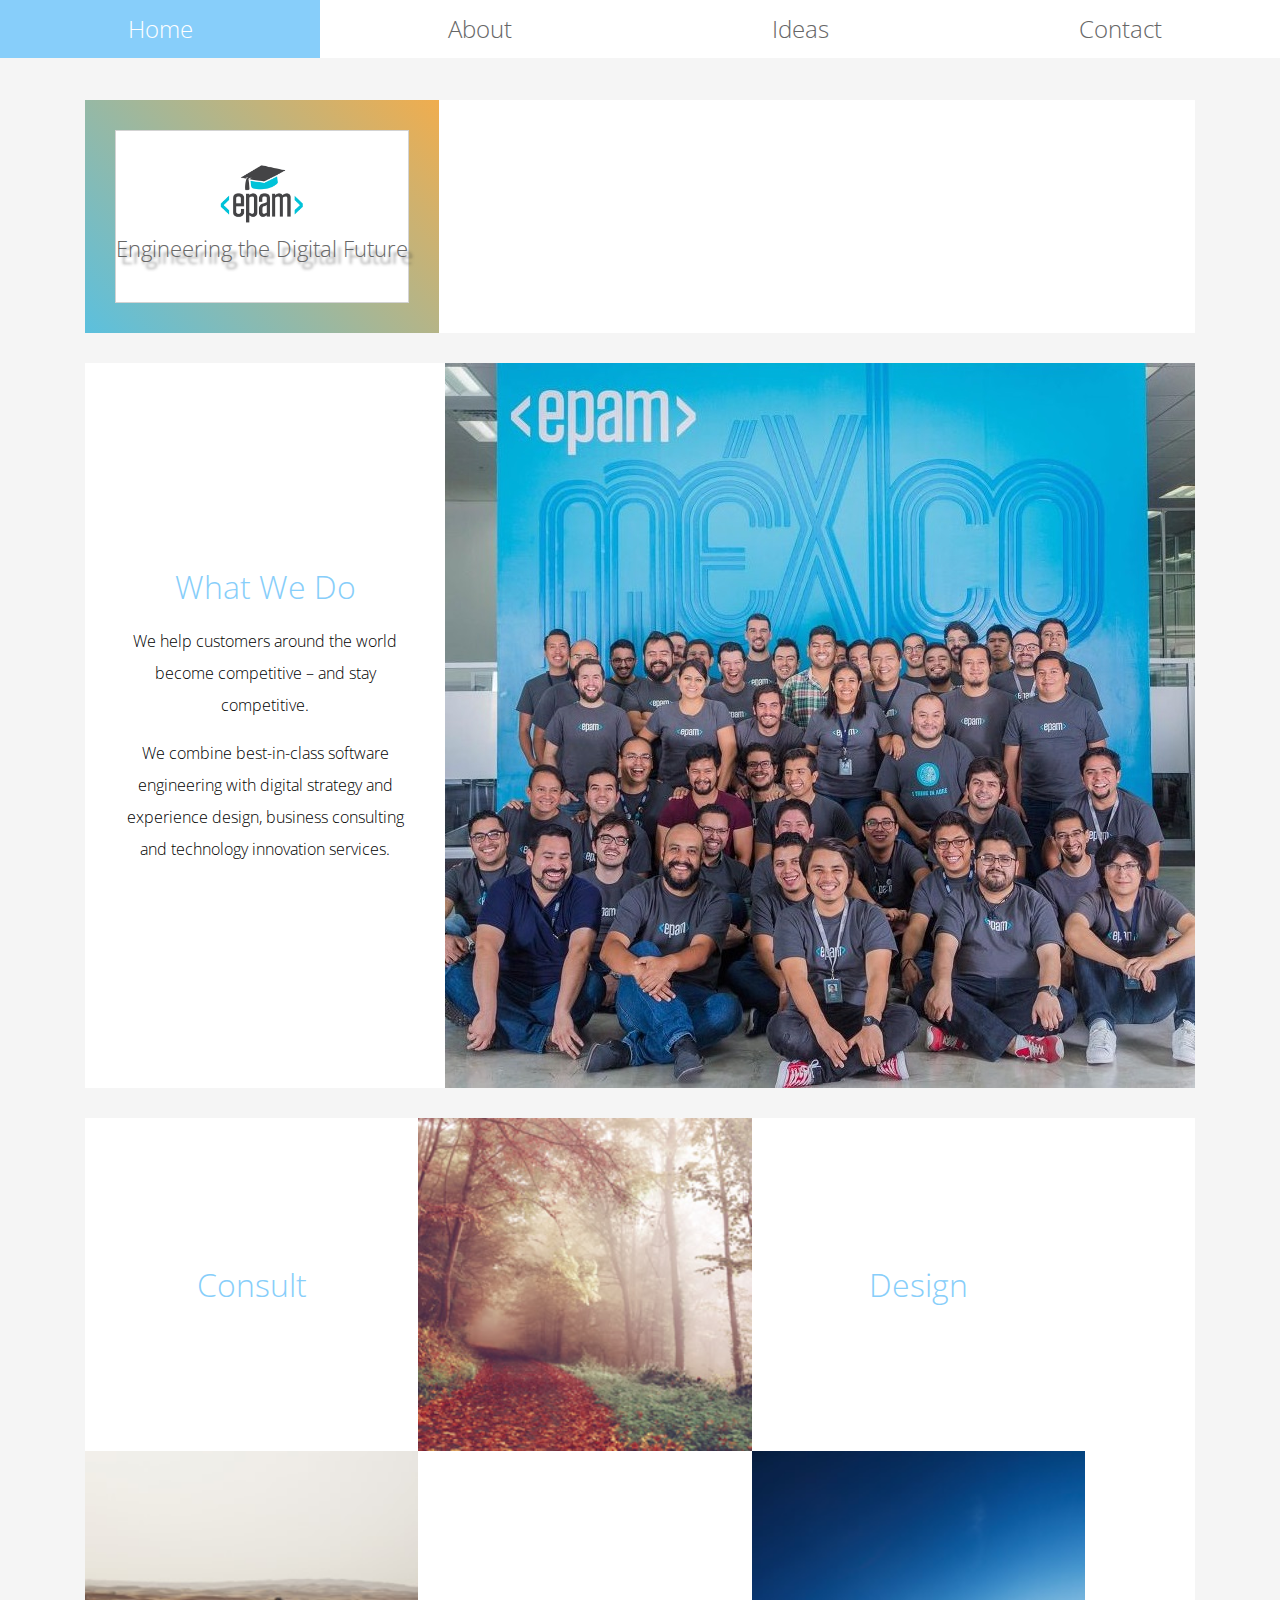
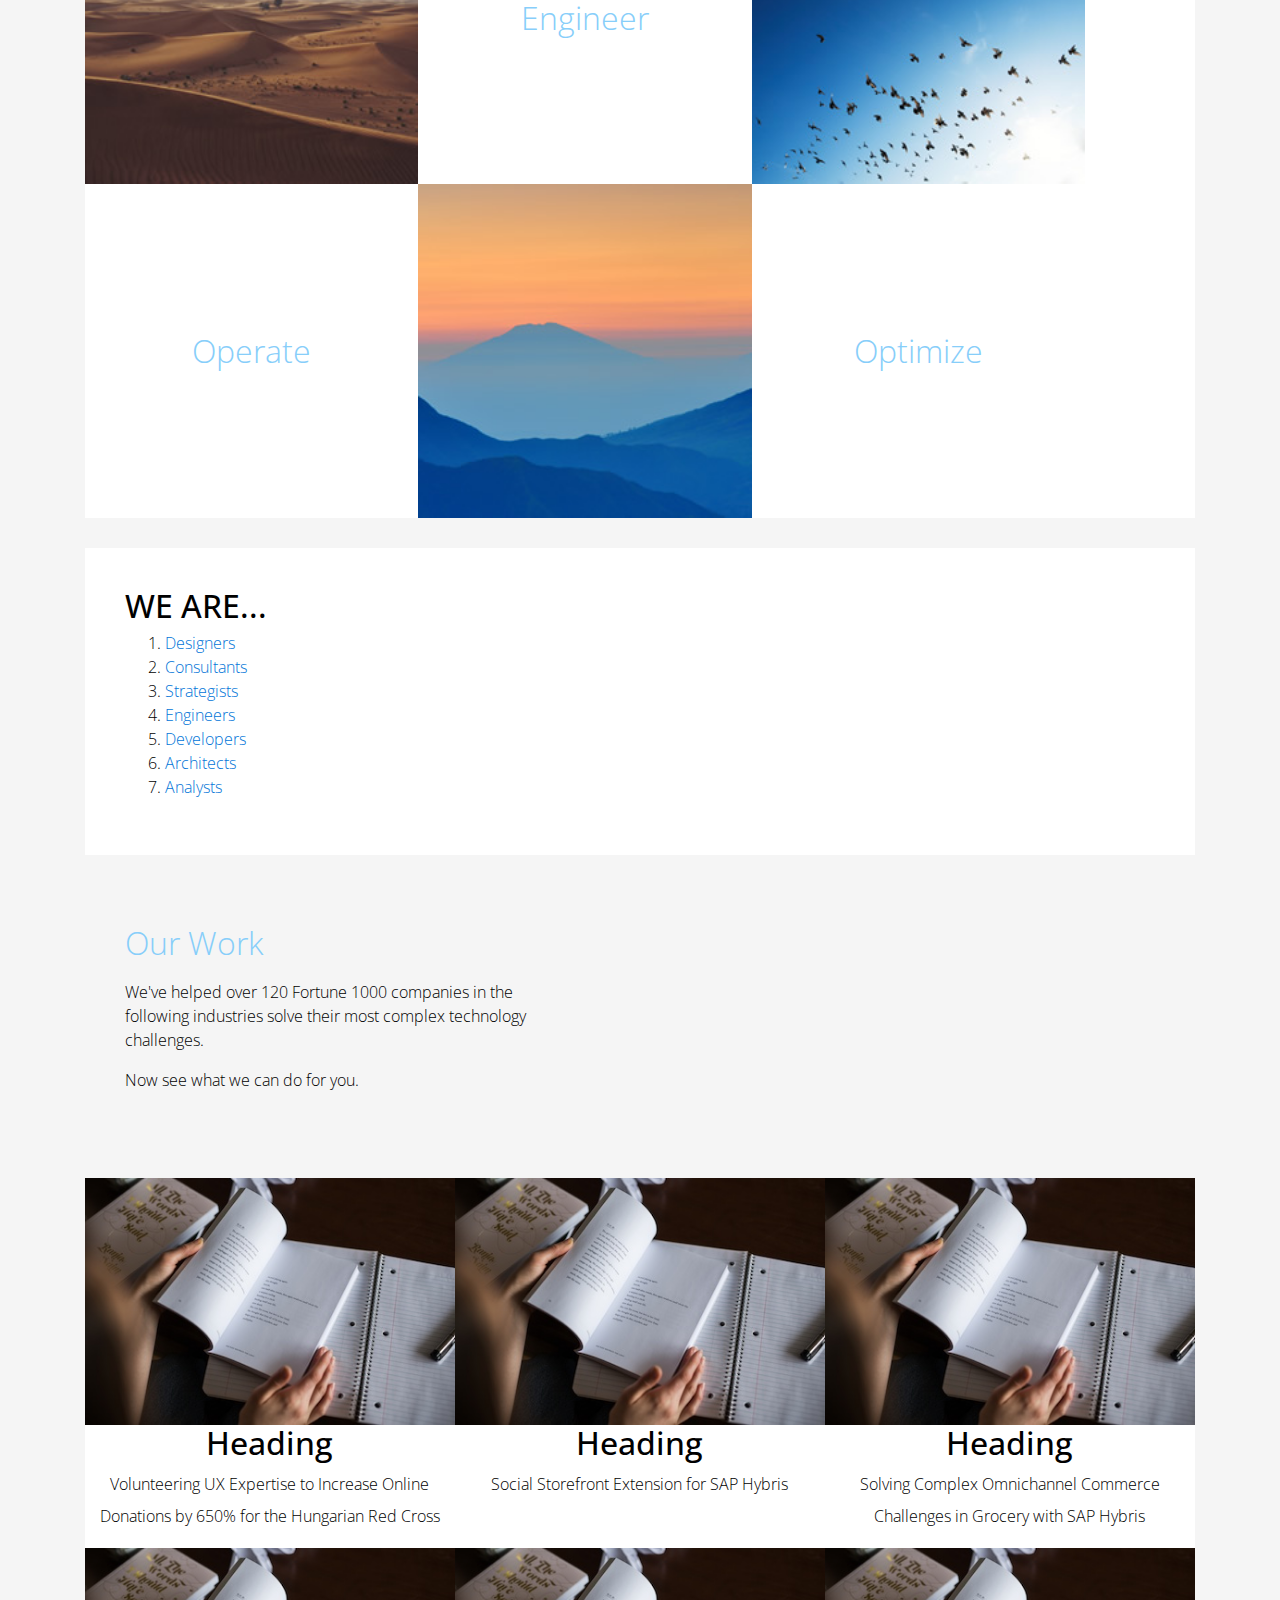
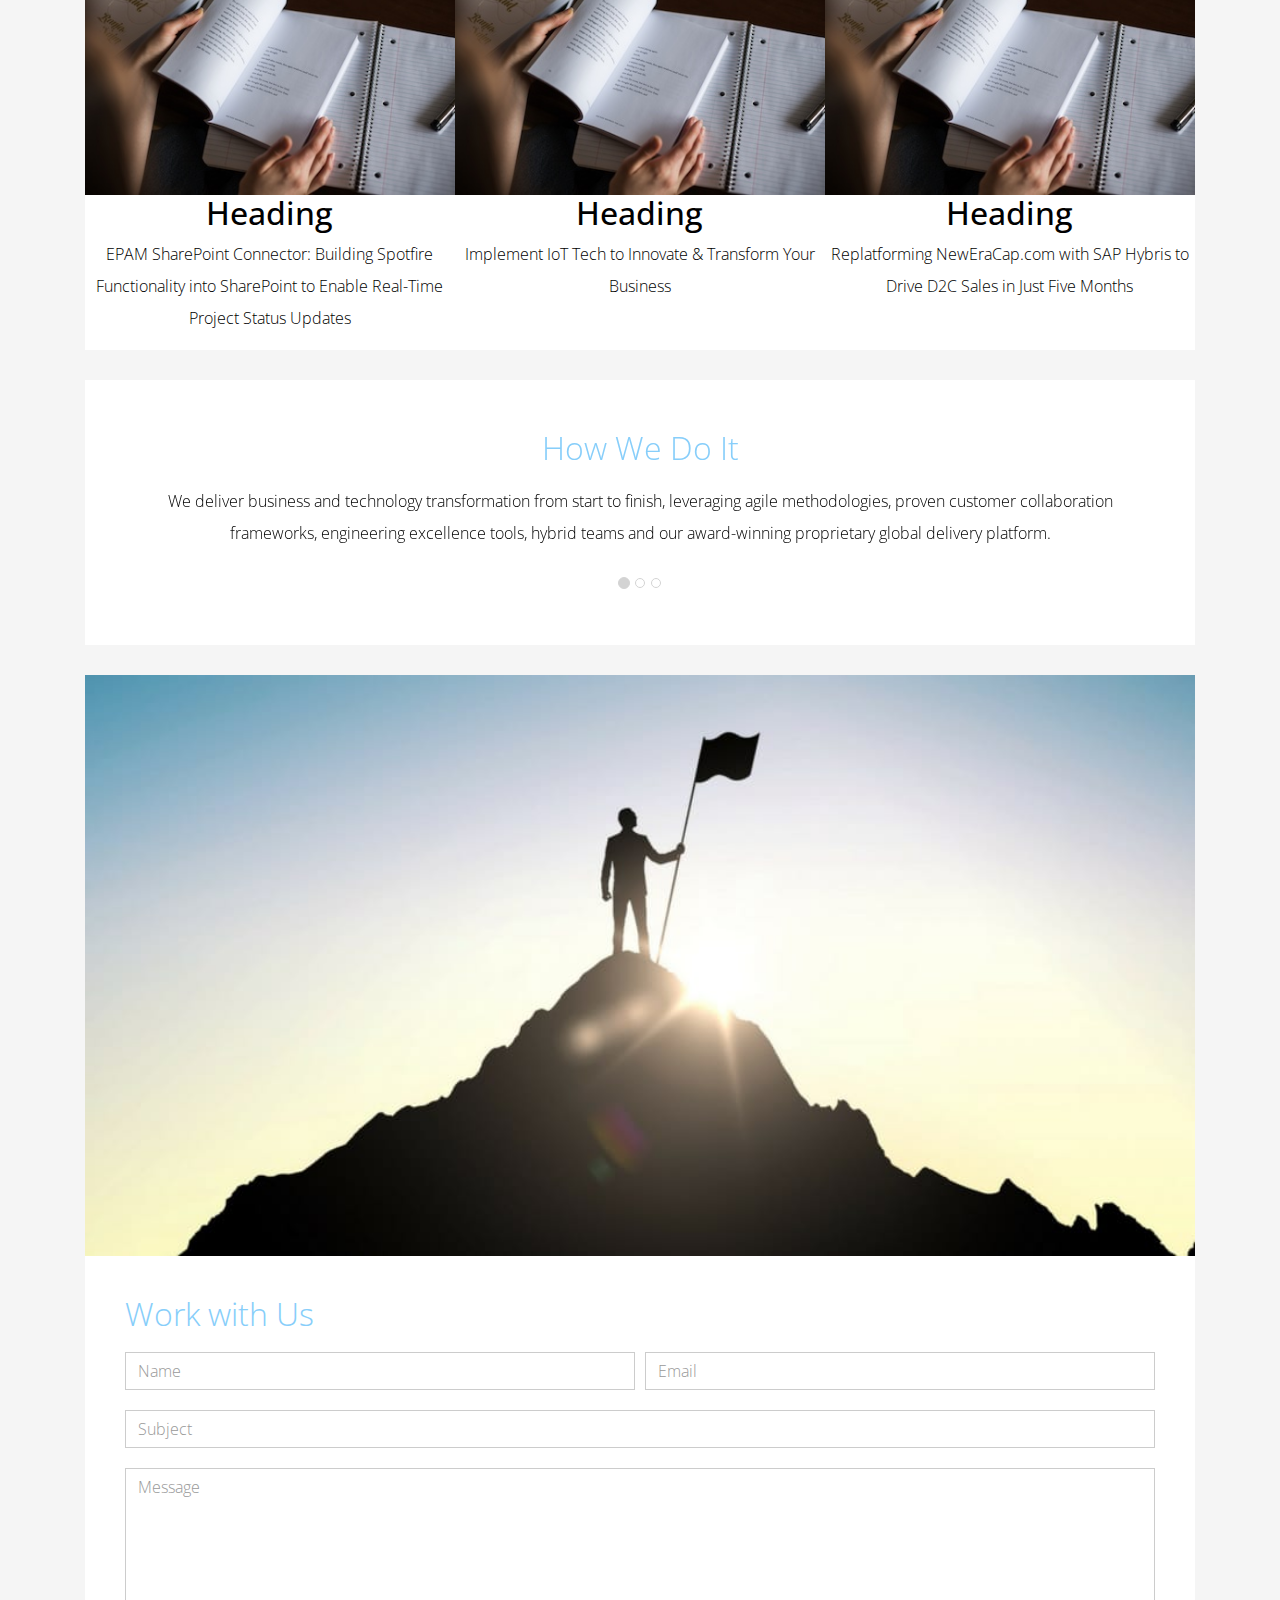
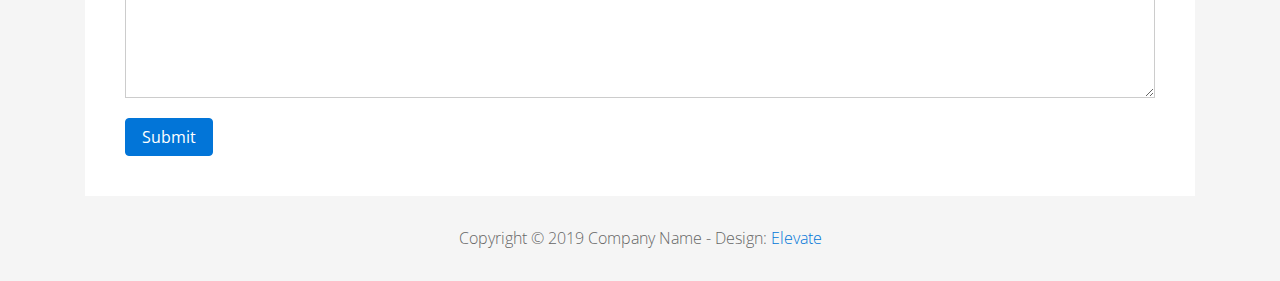
==== FL12_HW2/homework/index.html @ 07dccbe3 "first commit with valid navbar" ====
<!DOCTYPE html>
<html lang="en">
<head>
  <meta charset="utf-8">
  <meta http-equiv="X-UA-Compatible" content="IE=edge">
  <meta name="viewport" content="width=device-width, initial-scale=1">

  <title>CSS Basics HW</title>



  <!-- load stylesheets -->
  <link rel="stylesheet" href="http://fonts.googleapis.com/css?family=Open+Sans:300,400">
  <!-- Google web font "Open Sans" -->
  <link rel="stylesheet" href="css/bootstrap.min.css">
  <!-- Bootstrap style -->
  <link rel="stylesheet" href="css/general.css">
  <link rel="stylesheet" href="css/style.css">
  <!-- Templatemo style -->
</head>

<body>
<div class="container">

  <div class="tm-sidebar">
    <nav class="tm-main-nav">
      <ul>
        <li class="tm-nav-item"><a href="#home" class="tm-nav-item-link">Home</a></li>
        <li class="tm-nav-item"><a href="#about" class="tm-nav-item-link">About</a></li>
        <li class="tm-nav-item"><a href="#ideas" class="tm-nav-item-link">Ideas</a></li>
        <li class="tm-nav-item"><a href="#contact" class="tm-nav-item-link">Contact</a></li>
      </ul>
    </nav>
  </div>

  <div class="tm-main-content">

    <div id="home" class="tm-content-box tm-content-header margin-b-10">
      <div class="tm-banner">
        <div class="tm-banner-inner">
          <img src="img/epam_logo.png" width="100" alt="">
          <p class="tm-banner-text">Engineering the Digital Future</p>
        </div>
      </div>
    </div>

    <section>
      <div class="tm-content-box flex-2-col">

        <div class="padding-medium flex-item tm-team-description-container flex-item">
          <h2 class="tm-section-title">What We Do</h2>
          <p class="tm-section-description">We help customers around the world become competitive – and stay competitive.</p>
          <p class="tm-section-description"> We combine best-in-class software engineering with digital strategy and experience design, business consulting and technology innovation services.</p>
        </div>
        <div class="flex-item tm-team-img">
          <img src="img/epam-mexico.jpg" alt="epam-mexico">
        </div>

      </div>

      <div id="about" class="tm-content-box">

        <ul class="boxes gallery-container">
          <li class="box box-bg">
            <h2 class="tm-section-title tm-section-title-box tm-box-bg-title">Consult</h2>
          </li>
          <li class="box">
            <a href="img/idea-large-01.jpg">
              <img src="img/idea-01.jpg" alt="Image" class="img-fluid thumbnail box-img">
            </a>
          </li>
          <li class="box box-bg">
            <h2 class="tm-section-title tm-section-title-box tm-box-bg-title">Design</h2>
          </li>
          <li class="box">
            <a href="img/idea-large-02.jpg">
              <img src="img/idea-02.jpg" alt="Image" class="img-fluid thumbnail box-img">
            </a>
          </li>
          <li class="box box-bg">
            <h2 class="tm-section-title tm-section-title-box tm-box-bg-title">Engineer</h2>
          </li>
          <li class="box">
            <a href="img/idea-large-03.jpg">
              <img src="img/idea-03.jpg" alt="Image" class="img-fluid thumbnail box-img">
            </a>
          </li>
          <li class="box box-bg">
            <h2 class="tm-section-title tm-section-title-box tm-box-bg-title">Operate</h2>
          </li>
          <li class="box">
            <a href="img/idea-large-04.jpg">
              <img src="img/idea-04.jpg" alt="Image" class="img-fluid thumbnail box-img">
            </a>
          </li>
          <li class="box box-bg">
            <h2 class="tm-section-title tm-section-title-box tm-box-bg-title">Optimize</h2>
          </li>
        </ul>

      </div>

    </section>

    <!-- slider -->
    <section class="heading tm-content-box">
      <div class="padding-medium">
        <h2> WE ARE...</h2>
        <ol>
          <li><a href="index.html" class="text">Designers</a></li>
          <li><a href="index.html">Consultants</a></li>
          <li><a href="#" class="text">Strategists</a></li>
          <li><a href="#">Engineers</a></li>
          <li><a href="#">Developers</a></li>
          <li><a href="#">Architects</a></li>
          <li><a href="#">Analysts</a></li>
        </ol>
      </div>
    </section>

    <section class="blocks">
      <div class="padding-medium flex-item tm-team-description-container">
        <h2 class="tm-section-title">Our Work</h2>
        <p class="tm-section-description">We've helped over 120 Fortune 1000 companies in the following industries solve their most complex technology challenges. </p>
        <p class="tm-section-description"> Now see what we can do for you.</p>
      </div>
      <div class="tm-content-box flex-2-col">
      </div>
      <div  class="tm-content-box">
        <ul class="boxes gallery-container">
          <li class="box box-work">
            <img src="img/study.jpeg" alt="Image" class="img-fluid">
            <div>
              <h2>Heading</h2>
              <p>Volunteering UX Expertise to Increase Online Donations by 650% for the Hungarian Red Cross</p>
            </div>
          </li>
          <li class="box box-work">
            <img src="img/study.jpeg" alt="Image" class="img-fluid">
            <div>
              <h2>Heading</h2>
              <p>Social Storefront Extension for SAP Hybris</p>
            </div>
          </li>
          <li class="box box-work">
            <img src="img/study.jpeg" alt="Image" class="img-fluid">
            <div>
              <h2>Heading</h2>
              <p>Solving Complex Omnichannel Commerce Challenges in Grocery with SAP Hybris</p>
            </div>
          </li>
          <li class="box box-work">
            <img src="img/study.jpeg" alt="Image" class="img-fluid">
            <div>
              <h2>Heading</h2>
              <p>EPAM SharePoint Connector: Building Spotfire Functionality into SharePoint to Enable Real-Time Project Status Updates</p>
            </div>
          </li>
          <li class="box box-work">
            <img src="img/study.jpeg" alt="Image" class="img-fluid">
            <div>
              <h2>Heading</h2>
              <p>Implement IoT Tech to Innovate &amp; Transform Your Business</p>
            </div>
          </li>
          <li class="box box-work">
            <img src="img/study.jpeg" alt="Image" class="img-fluid">
            <div>
              <h2>Heading</h2>
              <p>Replatforming NewEraCap.com with SAP Hybris to Drive D2C Sales in Just Five Months</p>
            </div>
          </li>
        </ul>

      </div>
    </section>

    <section id="ideas">
      <div id="tmCarousel" class="carousel slide tm-content-box" data-ride="carousel">

        <ol class="carousel-indicators">
          <li data-target="#tmCarousel" data-slide-to="0" class="active"></li>
          <li data-target="#tmCarousel" data-slide-to="1" class=""></li>
          <li data-target="#tmCarousel" data-slide-to="2" class=""></li>
        </ol>

        <div class="carousel-inner" role="listbox">

          <div class="carousel-item active">
            <div class="carousel-content">
              <div class="flex-item">
                <h2 class="tm-section-title">How We Do It</h2>
                <p class="tm-section-description carousel-description">We deliver business and technology transformation from start to finish, leveraging agile methodologies, proven customer collaboration frameworks, engineering excellence tools, hybrid teams and our award-winning proprietary global delivery platform.</p>
              </div>
            </div>
          </div>

          <div class="carousel-item">
            <div class="carousel-content">
              <div class="flex-item">
                <h2 class="tm-section-title">Our Clients</h2>
                <p class="tm-section-description carousel-description">Lorem ipsum dolor sit amet,
                  consectetur adipiscing elit. Quisque vel nisi pharetra nibh varius pharetra ac
                  sagittis nisi. Etiam pharetra vestibulum hendrerit. Pellentesque interdum metus
                  sed massa rutrum.</p>
              </div>
            </div>
          </div>

          <div class="carousel-item">
            <div class="carousel-content">
              <div class="flex-item">
                <h2 class="tm-section-title">Our Projects</h2>
                <p class="tm-section-description carousel-description">Donec ex libero, fringilla
                  vitae purus sit amet, rhoncus pharetra lorem. Pellentesque id sem id lacus
                  ultricies vehicula. Aliquam rutrum mi non. Pellentesque interdum metus sed massa
                  rutrum.</p>
              </div>
            </div>
          </div>

        </div>

      </div>
    </section>

    <section class="tm-content-box">
      <img src="img/contact-us.jpg" alt="Contact image" class="img-fluid img-contact-us">

      <div id="contact" class="padding-medium">
        <h2 class="tm-section-title">Work with Us</h2>
        <form action="#contact" method="get" class="contact-form">

          <div class="form-group col-xs-12 col-sm-12 col-md-6 col-lg-6 form-group-2-col-left">
            <input type="text" id="contact_name" name="contact_name" class="form-control"
                   placeholder="Name" required/>
          </div>
          <div class="form-group col-xs-12 col-sm-12 col-md-6 col-lg-6 form-group-2-col-right mandatory-field">
            <input type="email" id="contact_email" name="contact_email" class="form-control"
                   placeholder="Email" required/>
          </div>
          <div class="form-group">
            <input type="text" id="contact_subject" name="contact_subject" class="form-control"
                   placeholder="Subject" required/>
          </div>
          <div class="form-group">
            <textarea id="contact_message" name="contact_message" class="form-control" rows="9"
                      placeholder="Message" required></textarea>
          </div>

          <button type="submit" class="btn btn-primary submit-btn">Submit</button>

        </form>
      </div>
    </section>

    <footer class="tm-footer">
      <p class="text-xs-center">Copyright &copy; 2019 Company Name

        - Design: <a rel="nofollow" href="http://www.templatemo.com/tm-481-elevate"
                     target="_parent">Elevate</a></p>
    </footer>

  </div>

</div>

</body>
</html>
---- FL12_HW2/homework/css/general.css ----
/* 

please don't edit this styles

*/

h2.tm-section-title {
    color: lightskyblue;
}

a:focus {
    color: #666;
    outline: 0
}

ul {
    padding: 0;
    margin: 0
}

body {
    background-color: #f5f5f5;
    color: #000;
    font-family: 'Open Sans', Helvetica, Arial, sans-serif;
    font-size: 16px;
    font-weight: 300;
    padding-top: 30px;
    overflow-x: hidden
}

section:before {
    position: absolute;
    z-index: 1
}

.box,
.tm-content-box,
.tm-main-nav {
    background-color: #fff
}

.tm-sidebar {
    z-index: 10;
    position: fixed;
    left: 0;
    right: 0;
    top: 0;
    width: 100%;
}

.tm-sidebar ul{
    margin: 0px;
    display: flex;
}

.tm-main-nav {
    font-size: 1.5em;
    text-align: center
}

.tm-nav-item {
    list-style: none;
    width: 100%;
}

.tm-nav-item-link {
    border: 1px solid transparent;
    color: #666;
    display: block;
    padding: 10px;
    width: 100%;
    -webkit-transition: all .3s ease;
    transition: all .3s ease
}

.carousel-indicators li,
.tm-banner-inner {
    border: 1px solid lightgrey
}


.tm-nav-item-link.active,
.tm-nav-item-link:hover {
    color: #666;
    text-decoration: none;
}

.tm-nav-item-link:focus {
    text-decoration: none
}

.tm-banner-text,
.tm-banner-title,
.tm-section-title {
    color: #666;
    font-weight: 300;
    margin: 0
}

.tm-section-title {
    margin-bottom: 20px
}

.tm-section-title-box {
    margin-bottom: 0
}

.tm-banner-title {
    font-size: 3.3em;
    letter-spacing: 2px;
    text-transform: uppercase
}

.tm-main-content {
    padding-top: 70px;
}

.tm-content-box {
    overflow: hidden;
    margin-bottom: 30px
}

.padding-medium {
    padding: 40px
}

.tm-banner {
    padding: 30px
}

.tm-banner-inner {
    padding: 30px 0;
    height: 100%;
    text-align: center;
    display: flex;
    -webkit-box-orient: vertical;
    -webkit-box-direction: normal;
    -webkit-flex-direction: column;
    -ms-flex-direction: column;
    flex-direction: column;
    -webkit-box-align: center;
    -webkit-align-items: center;
    -ms-flex-align: center;
    align-items: center;
    -webkit-box-pack: center;
    -webkit-justify-content: center;
    -ms-flex-pack: center;
    justify-content: center
}

.tm-banner-inner img{
    width: 120px;
}

.tm-banner-text {
    font-size: 1.4em
}

.boxes,
.tm-box-bg-title {
    display: -webkit-box;
    display: -webkit-flex;
    display: -ms-flexbox
}

/*.flex-item {*/
    /*-webkit-box-flex: 0 1 auto;*/
    /*-webkit-flex: 0 1 auto;*/
    /*-ms-flex: 0 1 auto;*/
    /*flex: 0 1 auto*/
/*}*/

.section-description {
    line-height: 1.8;
    margin-bottom: 25px
}

.section-description:last-child {
    margin-bottom: 0
}

.tm-team-description-container {
    max-width: 500px
}

.tm-team-info {
    display: flex
}

.box {
    list-style: none;
    width: 33.3333%;
    height: auto;
}

.box-bg {
    position: relative
}

.box-img {
    width: 100%;
}

.tm-box-bg-title {
    position: absolute;
    top: 0;
    right: 0;
    bottom: 0;
    left: 0;
    display: flex;
    -webkit-box-align: center;
    -webkit-align-items: center;
    -ms-flex-align: center;
    align-items: center;
    -webkit-box-pack: center;
    -webkit-justify-content: center;
    -ms-flex-pack: center;
    justify-content: center
}

.boxes {
    display: flex;
    -webkit-flex-wrap: wrap;
    -ms-flex-wrap: wrap;
    flex-wrap: wrap
}

.gallery-container a {
    cursor: -webkit-zoom-in;
    cursor: zoom-in
}

.carousel {
    position: relative;
    height: auto;
    padding: 50px 50px 80px;
    text-align: center
}

.carousel-indicators {
    bottom: 30px
}

.carousel-content {
    color: #000;
    display: -webkit-box;
    display: -webkit-flex;
    display: -ms-flexbox;
    display: flex;
    -webkit-box-align: center;
    -webkit-align-items: center;
    -ms-flex-align: center;
    align-items: center
}

.carousel-indicators .active {
    background-color: lightgrey
}

.contact-form {
    overflow: hidden
}

.form-control {
    border-radius: 0;
    font-size: 1em
}

.form-control:focus {
    border-color: lightgrey;
    box-shadow: inset 0 1px 1px rgba(0, 0, 0, .075), 0 0 8px rgba(153, 153, 153, .45)
}

.form-group {
    margin-bottom: 20px
}

.form-group-2-col-left {
    padding-left: 0;
    padding-right: 5px
}

.form-group-2-col-right {
    padding-right: 0;
    padding-left: 5px
}

.mandatory-field:after {
    position: absolute;
    top: 0;
    right: 7px
}

.carousel-inner>.carousel-item>a>img, .carousel-inner>.carousel-item>img, .img-contact-us {
    width: 100%;
}

.tm-footer {
    color: #666;
    padding-bottom: 15px
}
---- FL12_HW2/homework/css/style.css ----
.tm-nav-item-link:hover {
    color: #fff;
    background-color: lightskyblue;
}
.tm-banner {
        background: linear-gradient(45deg, #5bc0de, #f0ad4e);
    }
    
.tm-banner-inner {
        background-color: #fff;
    }
    
.tm-banner-inner p {
        text-shadow: 5px 7px 3px #33333394;
        animation: 3s ease-out 0s move-text;
    }
div.tm-content-box{
    display:flex;
    align-items: center;
    text-align: center;
    line-height: 2;
}

li.box.box-bg:hover{
    background-color: lightgray;
    color: lightskyblue;
}
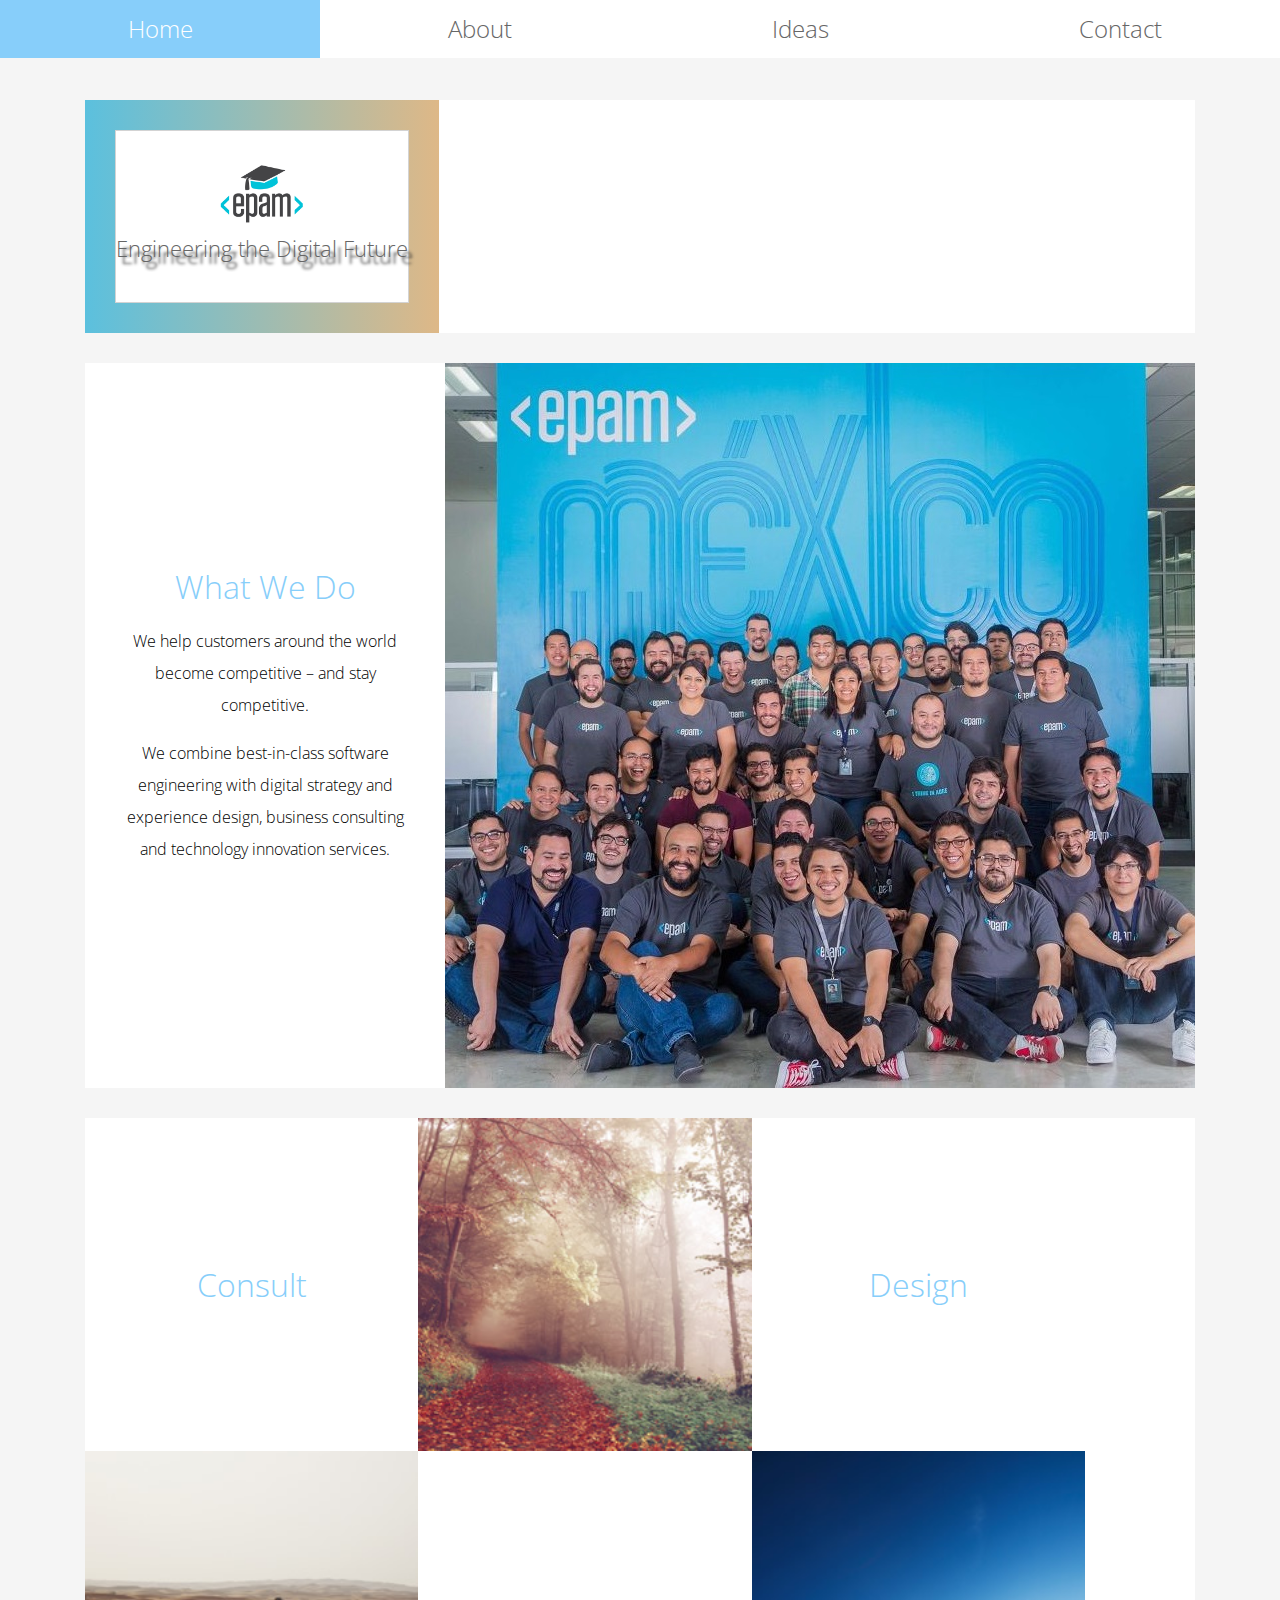
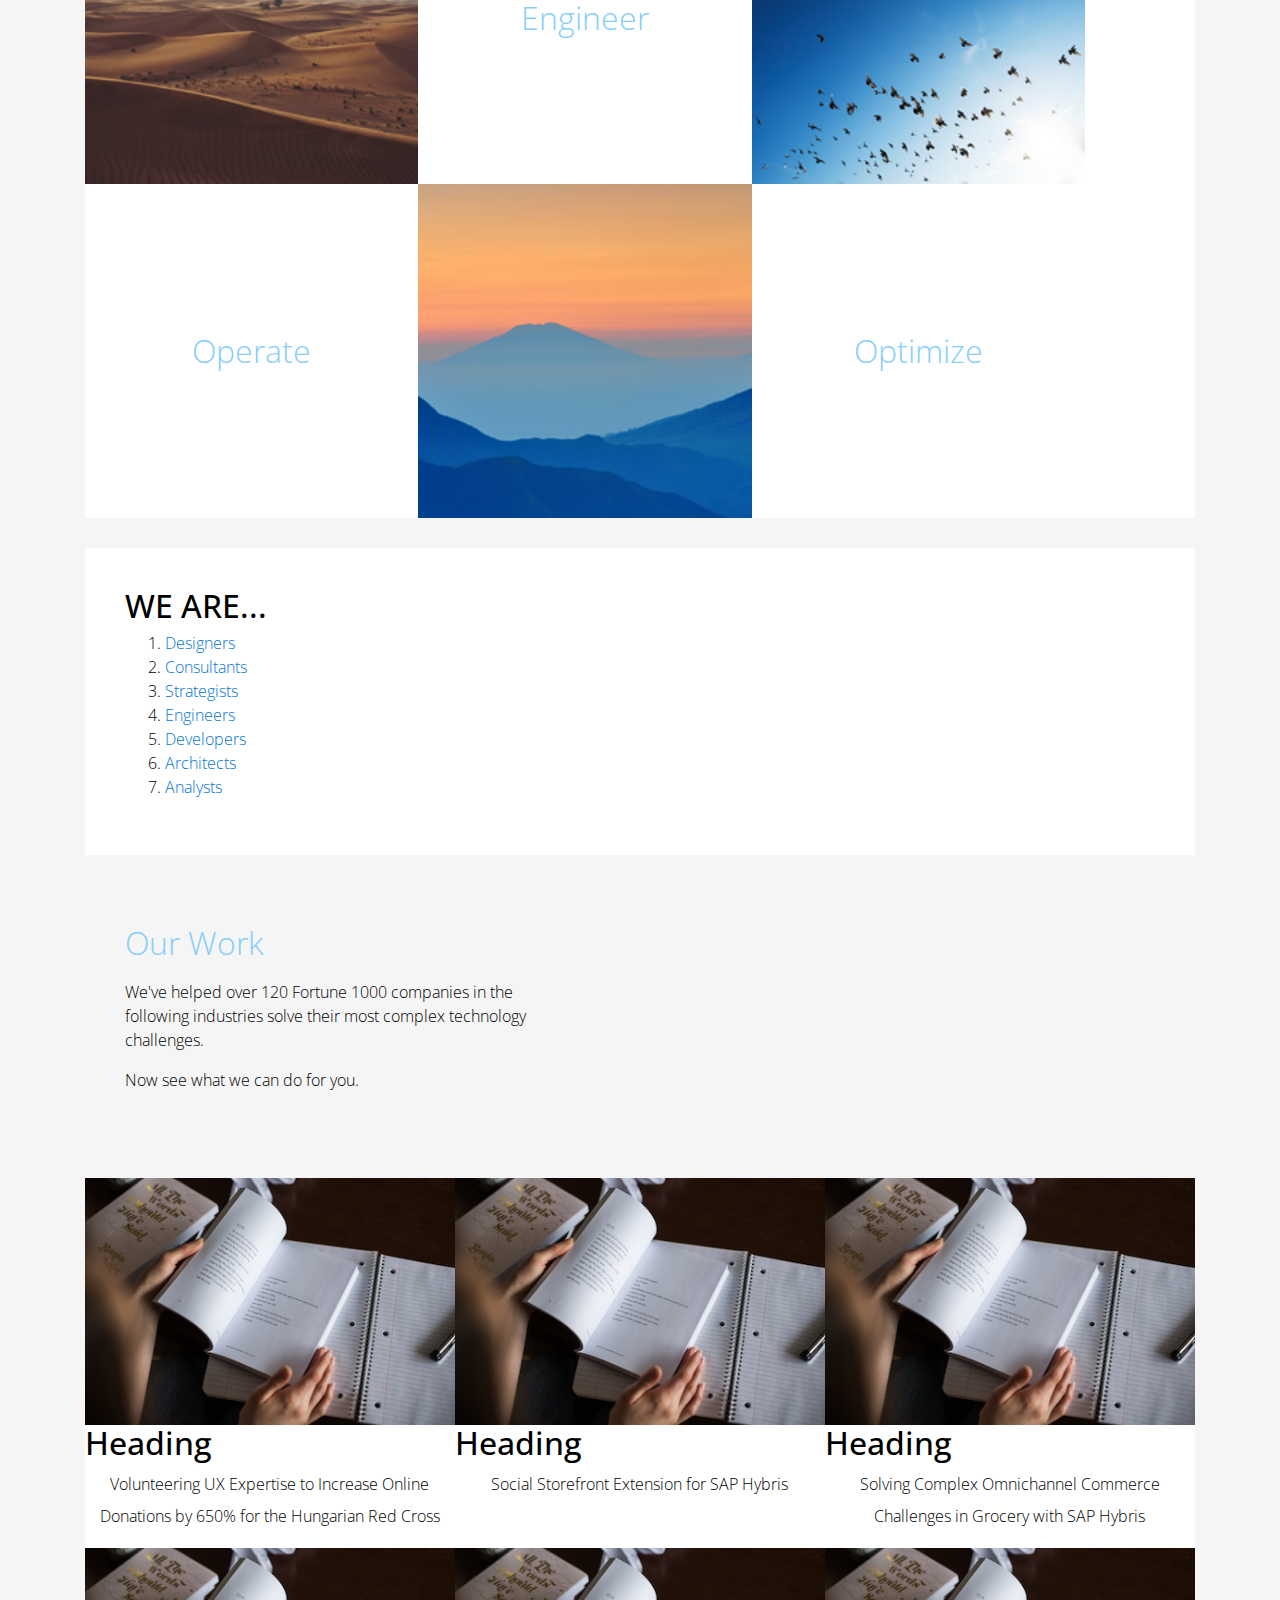
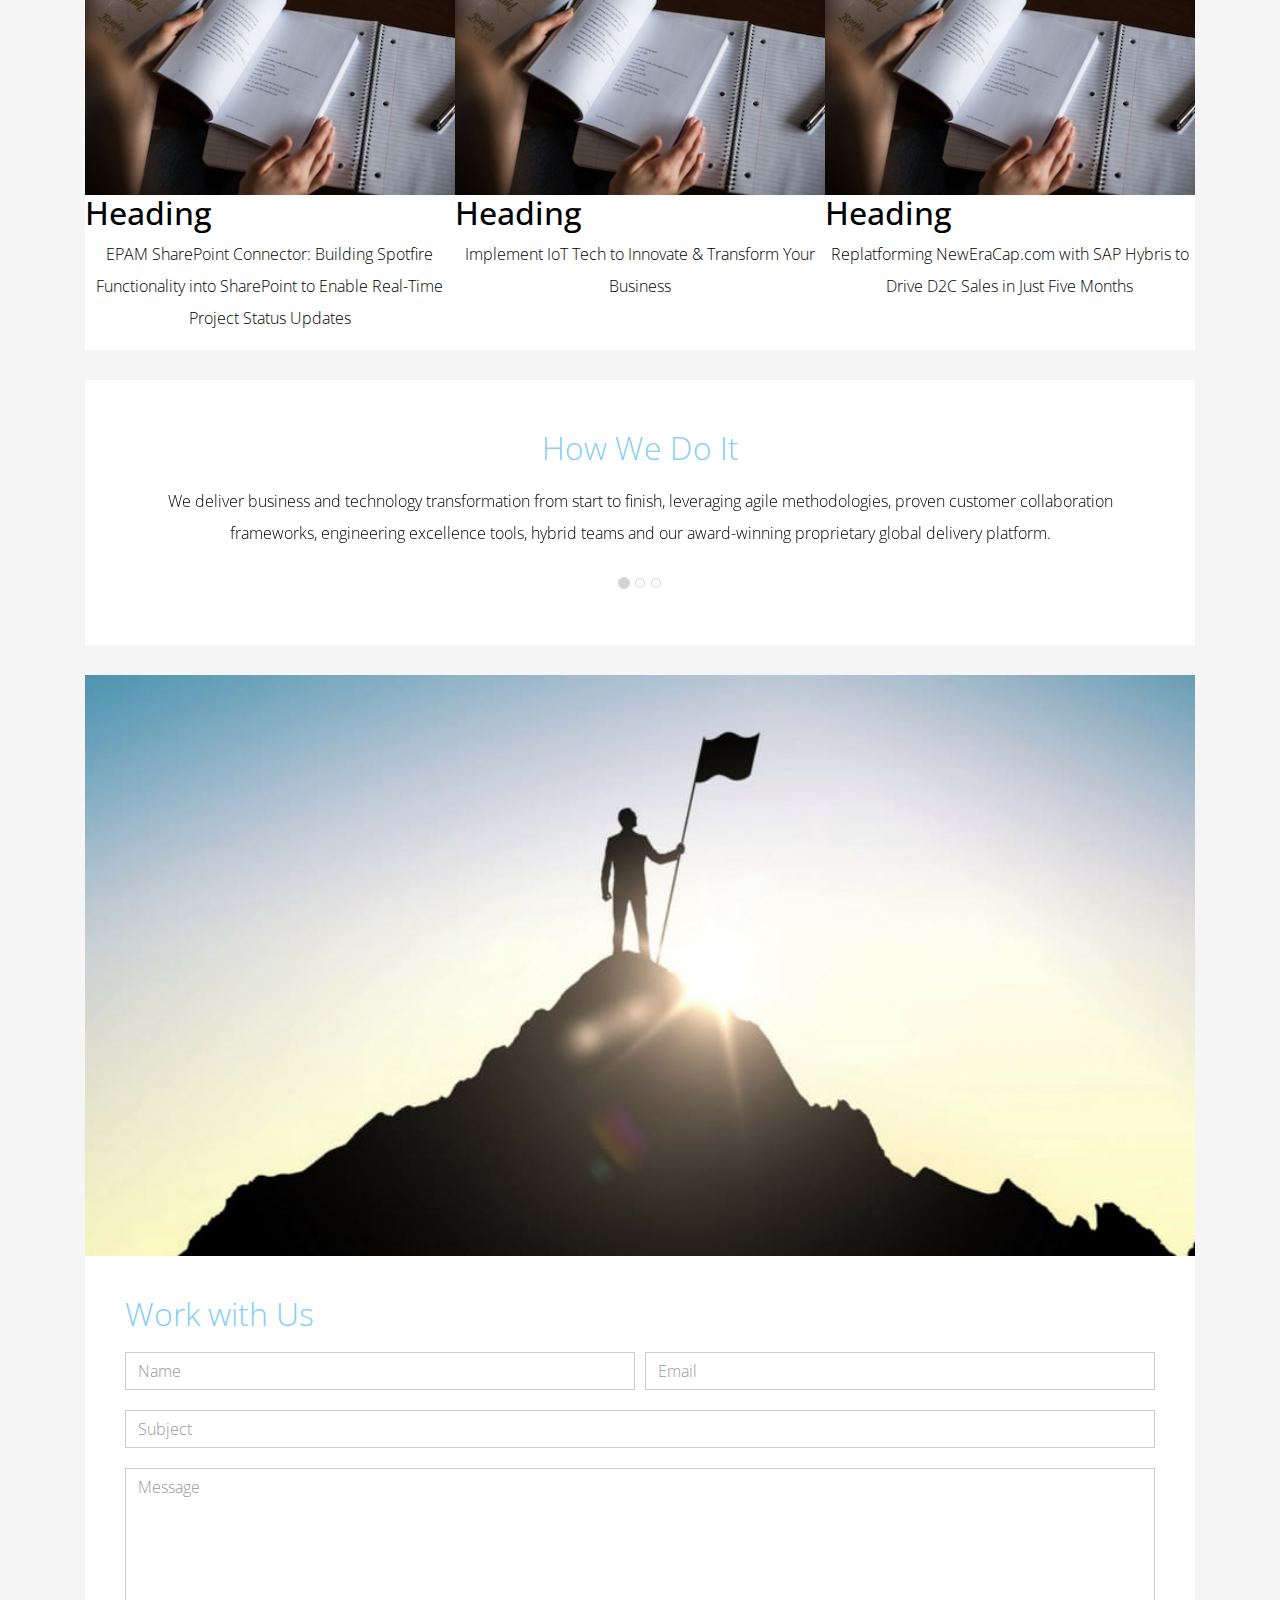
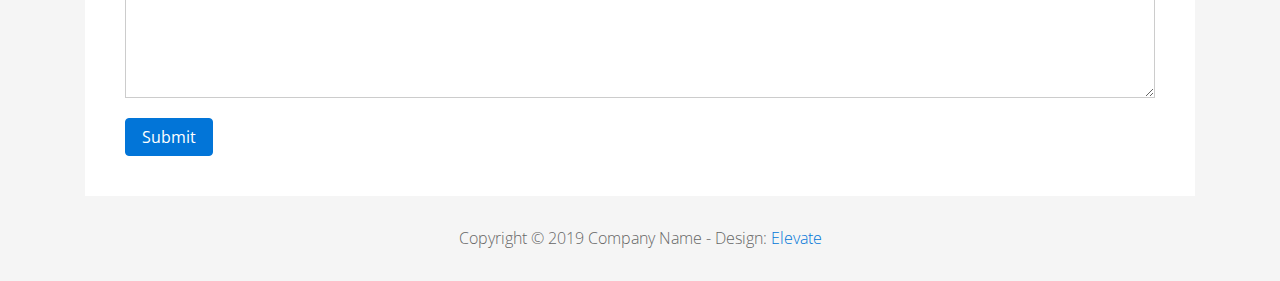
==== commit 966d5972: "readme" ====
--- a/FL12_HW2/homework/index.html
+++ b/FL12_HW2/homework/index.html
@@ -6,8 +6,6 @@
   <meta name="viewport" content="width=device-width, initial-scale=1">
 
   <title>CSS Basics HW</title>
-
-
 
   <!-- load stylesheets -->
   <link rel="stylesheet" href="http://fonts.googleapis.com/css?family=Open+Sans:300,400">
--- a/FL12_HW2/homework/css/style.css
+++ b/FL12_HW2/homework/css/style.css
@@ -3,7 +3,7 @@
     background-color: lightskyblue;
 }
 .tm-banner {
-        background: linear-gradient(45deg, #5bc0de, #f0ad4e);
+        background: linear-gradient(to right, #5bc0de,burlywood);
     }
     
 .tm-banner-inner {
@@ -11,7 +11,7 @@
     }
     
 .tm-banner-inner p {
-        text-shadow: 5px 7px 3px #33333394;
+        text-shadow: 5px 7px 3px #333;
         animation: 3s ease-out 0s move-text;
     }
 div.tm-content-box{
@@ -26,6 +26,44 @@
     color: lightskyblue;
 }
 
+.heading ol li:hover::before {
+    content: '>';
+    font-weight: bold;
+}
+
+.heding .padding-medium h2 {
+    color: lightskyblue;
+    font-weight: 300;
+    text-align: center;
+}
+
+.heding ol li {
+    list-style-type: lower-alpha;
+}
+
+.heaing ol li:nth-child(1)::after,
+.heaing ol li::nth-child(3)::after {
+    content: 'New';
+    color: red;
+    vertical-align: super;
+    font-variant: small-caps;
+    font-size: smaller;
+    font-weight: bold;
+    
+}
+
+.blocks h2 {
+    text-align: left;
+}
+
+.block p:nth-child(3) {
+    letter-spacing: 5px;
+    word-spacing: 10px;
+    font-style: italic;
+}
 
 
 
+
+
+
